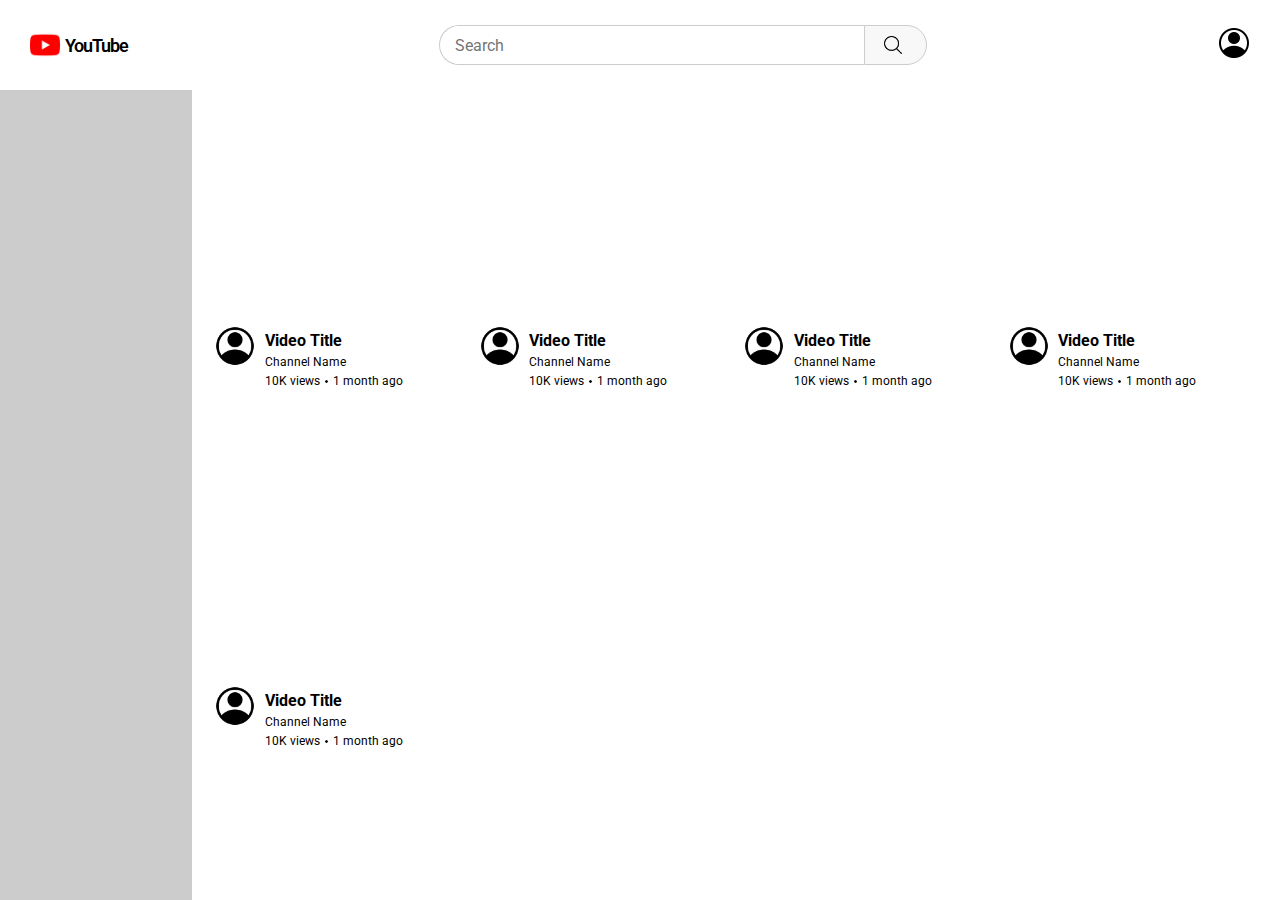
==== html/index.html @ 1f2d0323 "first commit" ====
<!DOCTYPE html>
<html lang="en">
<head>
    <meta charset="UTF-8">
    <meta http-equiv="X-UA-Compatible" content="IE=edge">
    <meta name="viewport" content="width=device-width, initial-scale=1.0">
    <title>YouTube</title>

    <link rel="shortcut icon" href="../images/youtube-icon.png" type="image/x-icon">

    <link rel="stylesheet" href="../css/style.css" />
    <script src="../js/main.js"></script>
</head>
<body>
    <section class="home">
        <div class="navbar">
            <a href="index.html" class="icon">
                <img src="../images/youtube-icon.png" alt="youtube_profile_image" height="30px" width="30px" />
                <p class="iconText">YouTube</p>
            </a>

            <div class="searchBar">
                <div class="input">
                    <input id="search" placeholder="Search" type="text" />
                </div>
                <div id="searchBtn">
                    <img src="../images/search-icon.png" alt="search-icon-image" height="18px" width="18px" />
                </div>
            </div>

            <div class="profileIcon">
                <img src="../images/profile-icon.png" alt="profile-icon-image" height="32px" width="32px" />
            </div>
        </div>

        <div class="homeContent">
            <div class="homeLeft">

            </div>
    
            <div class="homeRight">
                <div class="videoContainer">
                    <div class="videoWrapper">
                        <video id="video1" class="video" src="https://player.vimeo.com/external/347925811.sd.mp4?s=e48915e5abacccf4471e3daf61611fd8af52ca87&profile_id=164&oauth2_token_id=57447761"></video>
                    </div>
                    <div class="videoDetails">
                        <div class="channelImage">
                            <img src="../images/profile-icon.png" alt="soccer_channel_profile_pic" height="40px" width="40px" />
                        </div>
                        <div class="videoAttributes">
                            <h3 class="videoTitle">Video Title</h3>
                            <p class="channelName">Channel Name</p>
                            <div class="viewsRow">
                                <p>10K views</p>
                                <div></div>
                                <p>1 month ago</p>
                            </div>
                        </div>
                    </div>
                </div>
                <div class="videoContainer">
                    <div class="videoWrapper">
                        <video id="video2" class="video" src="https://player.vimeo.com/external/392681120.sd.mp4?s=7c032f96adf30f26162fbec0cf91f14753aa5b9d&profile_id=164&oauth2_token_id=57447761"></video>
                    </div>
                    <div class="videoDetails">
                        <div class="channelImage">
                            <img src="../images/profile-icon.png" alt="soccer_channel_profile_pic" height="40px" width="40px" />
                        </div>
                        <div class="videoAttributes">
                            <h3 class="videoTitle">Video Title</h3>
                            <p class="channelName">Channel Name</p>
                            <div class="viewsRow">
                                <p>10K views</p>
                                <div></div>
                                <p>1 month ago</p>
                            </div>
                        </div>
                    </div>
                </div>
                <div class="videoContainer">
                    <div class="videoWrapper">
                        <video id="video3" class="video" src="https://player.vimeo.com/external/372182116.sd.mp4?s=2225f7b0666c1baeb2dd4e0580c43c1a0bab6920&profile_id=164&oauth2_token_id=57447761"></video>
                    </div>
                    <div class="videoDetails">
                        <div class="channelImage">
                            <img src="../images/profile-icon.png" alt="soccer_channel_profile_pic" height="40px" width="40px" />
                        </div>
                        <div class="videoAttributes">
                            <h3 class="videoTitle">Video Title</h3>
                            <p class="channelName">Channel Name</p>
                            <div class="viewsRow">
                                <p>10K views</p>
                                <div></div>
                                <p>1 month ago</p>
                            </div>
                        </div>
                    </div>
                </div>
                <div class="videoContainer">
                    <div class="videoWrapper">
                        <video id="video4" class="video" src="https://player.vimeo.com/external/398510938.sd.mp4?s=d52c2d502a2e3a8246b540a1b1ca97916661dcb7&profile_id=164&oauth2_token_id=57447761"></video>
                    </div>
                    <div class="videoDetails">
                        <div class="channelImage">
                            <img src="../images/profile-icon.png" alt="soccer_channel_profile_pic" height="40px" width="40px" />
                        </div>
                        <div class="videoAttributes">
                            <h3 class="videoTitle">Video Title</h3>
                            <p class="channelName">Channel Name</p>
                            <div class="viewsRow">
                                <p>10K views</p>
                                <div></div>
                                <p>1 month ago</p>
                            </div>
                        </div>
                    </div>
                </div>
                <div class="videoContainer">
                    <div class="videoWrapper">
                        <video id="video5" class="video" src="https://player.vimeo.com/external/260569255.sd.mp4?s=748317eb87cd75ee7a93ff0fd8b0711759f2196a&profile_id=164&oauth2_token_id=57447761"></video>
                    </div>
                    <div class="videoDetails">
                        <div class="channelImage">
                            <img src="../images/profile-icon.png" alt="soccer_channel_profile_pic" height="40px" width="40px" />
                        </div>
                        <div class="videoAttributes">
                            <h3 class="videoTitle">Video Title</h3>
                            <p class="channelName">Channel Name</p>
                            <div class="viewsRow">
                                <p>10K views</p>
                                <div></div>
                                <p>1 month ago</p>
                            </div>
                        </div>
                    </div>
                </div>
            </div>
        </div>
    </section>
    

    <script src="../js/main.js"></script>
</body>
</html>
---- css/style.css ----
@import url('https://fonts.googleapis.com/css2?family=Roboto&display=swap');

* {
    margin: 0;
    padding: 0;
    box-sizing: border-box;
    font-family: 'Roboto', sans-serif;
}

.home {
    height: 100vh;
    width: 100%;
}

.navbar {
    padding: 0 30px;
    height: 10vh;
    width: 100%;
    display: flex;
    align-items: center;
    justify-content: space-between;
    background-color: white;
    /* position: fixed; */
}

/* Start of navbar elements */
.icon {
    display: flex;
    align-items: center;
    text-decoration: none;
    color: black;
}

.iconText {
    margin: 0 20px 0 5px;
    font-size: 18px;
    font-weight: 600;
    letter-spacing: -1px;
}

.searchBar {
    height: 40px;
    width: 40%;
    display: flex;
}

.input {
    width: 87%;
    height: 100%;
    padding: 0 15px;
    border-radius: 20px 0 0 20px;
    border: 1px solid #ccc;
    border-right: 0;
}

#search {
    width: 100%;
    height: 100%;
    font-size: 16px;
    line-height: 24px;
    outline: none;
    border: none;
}

#searchBtn {
    background-color: #f8f8f8;
    width: 13%;
    height: 100%;
    display: flex;
    justify-content: center;
    align-items: center;
    border-radius: 0 20px 20px 0;
    border: 1px solid #ccc;
    cursor: pointer;
}

#searchBtn img {
    margin-right: 5px;
}

/* End of navbar elements */

.homeContent {
    height: 90vh;
    width: 100%;
    display: flex;
}

/* Start of homeContent elements */

.homeLeft {
    height: 100%;
    width: 15%;
    background-color: #ccc;
}

.homeRight {
    height: 100%;
    width: 85%;
    padding: 10px 15px;
}

/* start homeRight */
.videoContainer {
    padding: 0 8px;
    width: 25%;
    height: 40vh;
    float: left;
}

/* start videoContainer */
.videoWrapper {
    width: 100%;
    height: 60%;
    display: flex;
    align-items: flex-end;
}

.video {
    width: 100%;
    border-radius: 15px;
    cursor: pointer;
}

.videoDetails {
    height: 40%;
    margin: 10px 0;
    display: flex;
}

.channelImage {
    width: 20%;
}

.videoTitle {
    font-size: 16px;
    margin: 5px 0;
}

.channelName {
    font-size: 12px;
    margin: 5px 0;
}


.viewsRow {
    margin: 5px 0;
    font-size: 12px;
    display: flex;
    justify-content: center;
    align-items: center;
}

.viewsRow div {
    margin: 0 5px;
    background-color: black;
    border-radius: 50%;
    width: 3px;
    height: 3px;
    font-weight: 900;
    border: 1px solid black;
}
/* end homeRight */

/* end of homeContent elements */
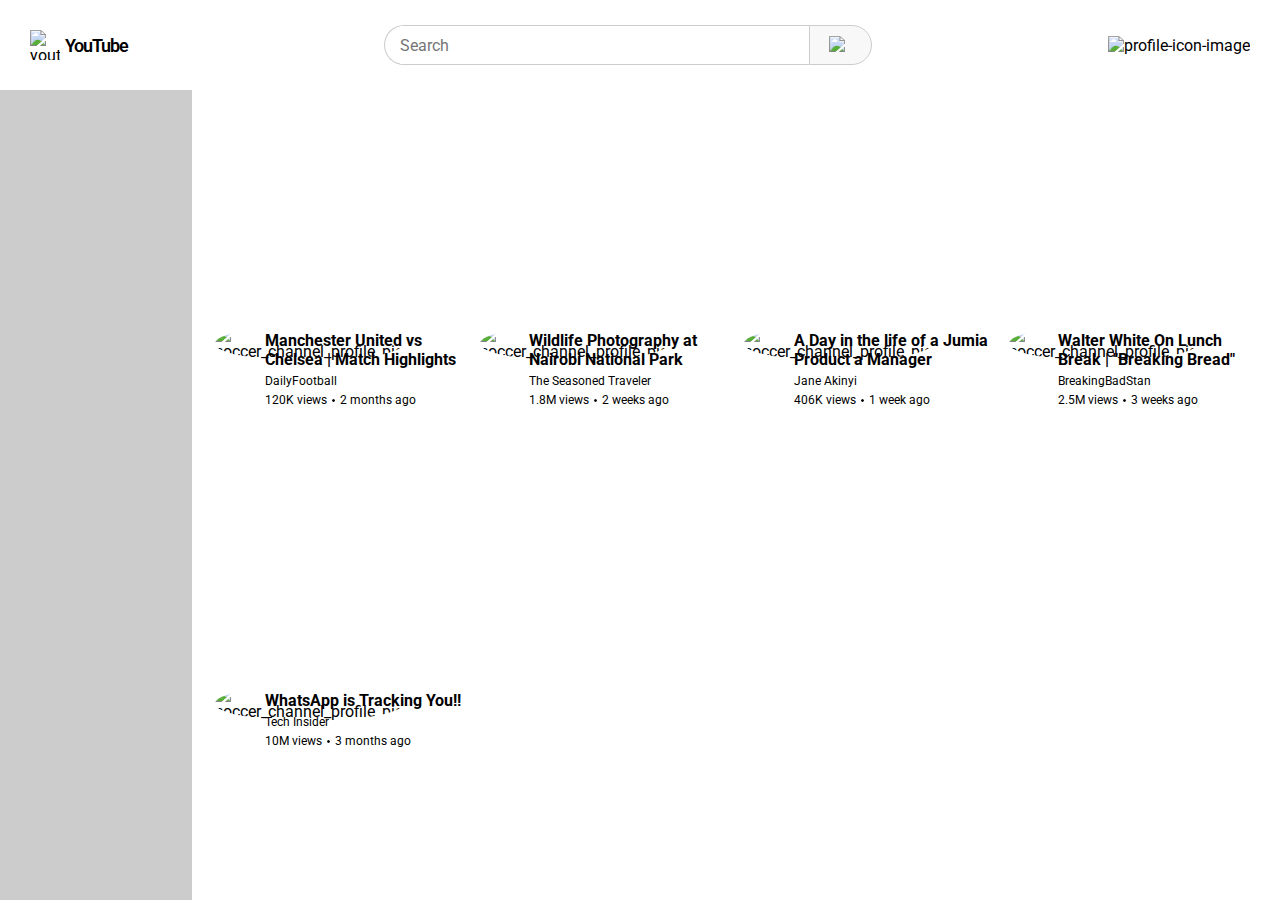
==== commit 949085c0: "bare-bones ui complete.(Except video.html)" ====
--- a/html/index.html
+++ b/html/index.html
@@ -6,16 +6,15 @@
     <meta name="viewport" content="width=device-width, initial-scale=1.0">
     <title>YouTube</title>
 
-    <link rel="shortcut icon" href="../images/youtube-icon.png" type="image/x-icon">
+    <link rel="shortcut icon" href="https://cdn-icons-png.flaticon.com/128/1384/1384060.png" type="image/x-icon">
 
     <link rel="stylesheet" href="../css/style.css" />
-    <script src="../js/main.js"></script>
 </head>
 <body>
     <section class="home">
         <div class="navbar">
             <a href="index.html" class="icon">
-                <img src="../images/youtube-icon.png" alt="youtube_profile_image" height="30px" width="30px" />
+                <img src="https://cdn-icons-png.flaticon.com/128/1384/1384060.png" alt="youtube_profile_image" height="30px" width="30px" />
                 <p class="iconText">YouTube</p>
             </a>
 
@@ -24,12 +23,12 @@
                     <input id="search" placeholder="Search" type="text" />
                 </div>
                 <div id="searchBtn">
-                    <img src="../images/search-icon.png" alt="search-icon-image" height="18px" width="18px" />
+                    <img src="https://cdn-icons-png.flaticon.com/128/54/54481.png" alt="search-icon-image" height="18px" width="18px" />
                 </div>
             </div>
 
             <div class="profileIcon">
-                <img src="../images/profile-icon.png" alt="profile-icon-image" height="32px" width="32px" />
+                <img src="https://cdn-icons-png.flaticon.com/128/3033/3033143.png" alt="profile-icon-image" height="32px" width="32px" />
             </div>
         </div>
 
@@ -41,95 +40,95 @@
             <div class="homeRight">
                 <div class="videoContainer">
                     <div class="videoWrapper">
-                        <video id="video1" class="video" src="https://player.vimeo.com/external/347925811.sd.mp4?s=e48915e5abacccf4471e3daf61611fd8af52ca87&profile_id=164&oauth2_token_id=57447761"></video>
+                        <video id="video1" class="video" ></video>
                     </div>
                     <div class="videoDetails">
                         <div class="channelImage">
-                            <img src="../images/profile-icon.png" alt="soccer_channel_profile_pic" height="40px" width="40px" />
+                            <img class="channelIcon" id="video1ChannelIcon" alt="soccer_channel_profile_pic" />
                         </div>
                         <div class="videoAttributes">
-                            <h3 class="videoTitle">Video Title</h3>
-                            <p class="channelName">Channel Name</p>
+                            <h3 id="video1Title" class="videoTitle"></h3>
+                            <p id="video1ChannelName" class="channelName"></p>
                             <div class="viewsRow">
-                                <p>10K views</p>
+                                <p id="video1Views"></p>
                                 <div></div>
-                                <p>1 month ago</p>
+                                <p id="video1TimeOnline"></p>
                             </div>
                         </div>
                     </div>
                 </div>
                 <div class="videoContainer">
                     <div class="videoWrapper">
-                        <video id="video2" class="video" src="https://player.vimeo.com/external/392681120.sd.mp4?s=7c032f96adf30f26162fbec0cf91f14753aa5b9d&profile_id=164&oauth2_token_id=57447761"></video>
+                        <video id="video2" class="video"></video>
                     </div>
                     <div class="videoDetails">
                         <div class="channelImage">
-                            <img src="../images/profile-icon.png" alt="soccer_channel_profile_pic" height="40px" width="40px" />
+                            <img class="channelIcon" id="video2ChannelIcon" alt="soccer_channel_profile_pic" />
                         </div>
                         <div class="videoAttributes">
-                            <h3 class="videoTitle">Video Title</h3>
-                            <p class="channelName">Channel Name</p>
+                            <h3 id="video2Title" class="videoTitle"></h3>
+                            <p id="video2ChannelName" class="channelName"></p>
                             <div class="viewsRow">
-                                <p>10K views</p>
+                                <p id="video2Views"></p>
                                 <div></div>
-                                <p>1 month ago</p>
+                                <p id="video2TimeOnline"></p>
                             </div>
                         </div>
                     </div>
                 </div>
                 <div class="videoContainer">
                     <div class="videoWrapper">
-                        <video id="video3" class="video" src="https://player.vimeo.com/external/372182116.sd.mp4?s=2225f7b0666c1baeb2dd4e0580c43c1a0bab6920&profile_id=164&oauth2_token_id=57447761"></video>
+                        <video id="video3" class="video"></video>
                     </div>
                     <div class="videoDetails">
                         <div class="channelImage">
-                            <img src="../images/profile-icon.png" alt="soccer_channel_profile_pic" height="40px" width="40px" />
+                            <img class="channelIcon" id="video3ChannelIcon" alt="soccer_channel_profile_pic" />
                         </div>
                         <div class="videoAttributes">
-                            <h3 class="videoTitle">Video Title</h3>
-                            <p class="channelName">Channel Name</p>
+                            <h3 id="video3Title" class="videoTitle"></h3>
+                            <p id="video3ChannelName" class="channelName"></p>
                             <div class="viewsRow">
-                                <p>10K views</p>
+                                <p id="video3Views"></p>
                                 <div></div>
-                                <p>1 month ago</p>
+                                <p id="video3TimeOnline"></p>
                             </div>
                         </div>
                     </div>
                 </div>
                 <div class="videoContainer">
                     <div class="videoWrapper">
-                        <video id="video4" class="video" src="https://player.vimeo.com/external/398510938.sd.mp4?s=d52c2d502a2e3a8246b540a1b1ca97916661dcb7&profile_id=164&oauth2_token_id=57447761"></video>
+                        <video id="video4" class="video"></video>
                     </div>
                     <div class="videoDetails">
                         <div class="channelImage">
-                            <img src="../images/profile-icon.png" alt="soccer_channel_profile_pic" height="40px" width="40px" />
+                            <img class="channelIcon" id="video4ChannelIcon" alt="soccer_channel_profile_pic" />
                         </div>
                         <div class="videoAttributes">
-                            <h3 class="videoTitle">Video Title</h3>
-                            <p class="channelName">Channel Name</p>
+                            <h3 id="video4Title" class="videoTitle"></h3>
+                            <p id="video4ChannelName" class="channelName"></p>
                             <div class="viewsRow">
-                                <p>10K views</p>
+                                <p id="video4Views"></p>
                                 <div></div>
-                                <p>1 month ago</p>
+                                <p id="video4TimeOnline"></p>
                             </div>
                         </div>
                     </div>
                 </div>
                 <div class="videoContainer">
                     <div class="videoWrapper">
-                        <video id="video5" class="video" src="https://player.vimeo.com/external/260569255.sd.mp4?s=748317eb87cd75ee7a93ff0fd8b0711759f2196a&profile_id=164&oauth2_token_id=57447761"></video>
+                        <video id="video5" class="video"></video>
                     </div>
                     <div class="videoDetails">
                         <div class="channelImage">
-                            <img src="../images/profile-icon.png" alt="soccer_channel_profile_pic" height="40px" width="40px" />
+                            <img class="channelIcon" id="video5ChannelIcon" alt="soccer_channel_profile_pic" />
                         </div>
                         <div class="videoAttributes">
-                            <h3 class="videoTitle">Video Title</h3>
-                            <p class="channelName">Channel Name</p>
+                            <h3 id="video5Title" class="videoTitle"></h3>
+                            <p id="video5ChannelName"class="channelName"></p>
                             <div class="viewsRow">
-                                <p>10K views</p>
+                                <p id="video5Views"></p>
                                 <div></div>
-                                <p>1 month ago</p>
+                                <p id="video5TimeOnline"></p>
                             </div>
                         </div>
                     </div>
--- a/css/style.css
+++ b/css/style.css
@@ -132,6 +132,17 @@
     width: 20%;
 }
 
+.channelIcon{
+    height: 36px;
+    width: 36px;
+    border-radius: 50%;
+    /* border: 1px solid #ccc; */
+}
+
+.videoAttributes {
+    width: 80%;
+}
+
 .videoTitle {
     font-size: 16px;
     margin: 5px 0;
@@ -147,7 +158,6 @@
     margin: 5px 0;
     font-size: 12px;
     display: flex;
-    justify-content: center;
     align-items: center;
 }
 
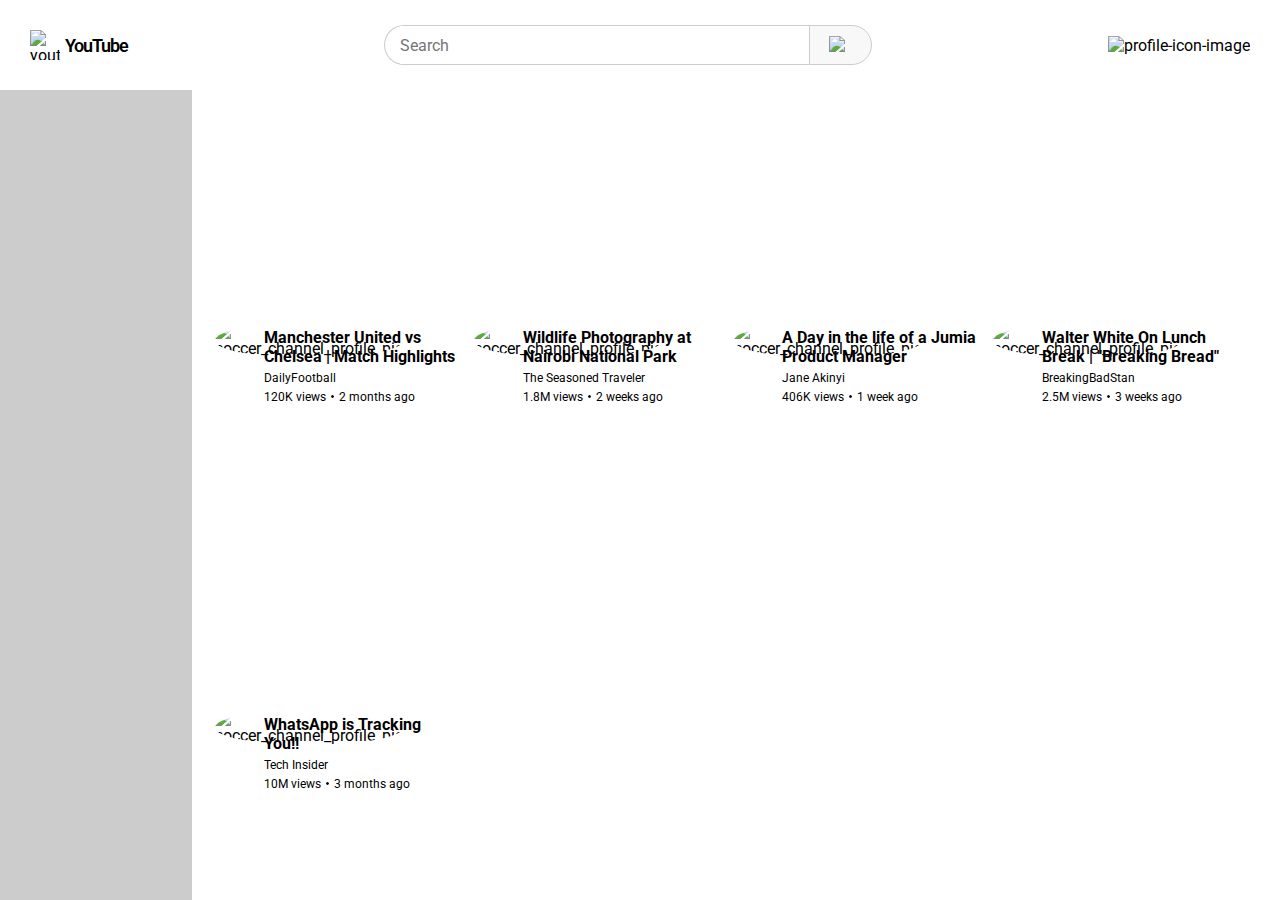
==== commit 26e0be95: "Completing video onmouseover using javascript" ====
--- a/html/index.html
+++ b/html/index.html
@@ -7,7 +7,6 @@
     <title>YouTube</title>
 
     <link rel="shortcut icon" href="https://cdn-icons-png.flaticon.com/128/1384/1384060.png" type="image/x-icon">
-
     <link rel="stylesheet" href="../css/style.css" />
 </head>
 <body>
@@ -38,9 +37,9 @@
             </div>
     
             <div class="homeRight">
-                <div class="videoContainer">
+                <div id="vc1" class="videoContainer">
                     <div class="videoWrapper">
-                        <video id="video1" class="video" ></video>
+                        <video onmouseover=videoMouseOver(1) onmouseout=videoMouseOut(1) id="video1" class="video" ></video>
                     </div>
                     <div class="videoDetails">
                         <div class="channelImage">
@@ -57,9 +56,9 @@
                         </div>
                     </div>
                 </div>
-                <div class="videoContainer">
+                <div id="vc2" class="videoContainer">
                     <div class="videoWrapper">
-                        <video id="video2" class="video"></video>
+                        <video onmouseover=videoMouseOver(2) onmouseout=videoMouseOut(2) id="video2" class="video"></video>
                     </div>
                     <div class="videoDetails">
                         <div class="channelImage">
@@ -76,9 +75,9 @@
                         </div>
                     </div>
                 </div>
-                <div class="videoContainer">
+                <div id="vc3" class="videoContainer">
                     <div class="videoWrapper">
-                        <video id="video3" class="video"></video>
+                        <video onmouseover=videoMouseOver(3) onmouseout=videoMouseOut(3) id="video3" class="video"></video>
                     </div>
                     <div class="videoDetails">
                         <div class="channelImage">
@@ -95,9 +94,9 @@
                         </div>
                     </div>
                 </div>
-                <div class="videoContainer">
+                <div id="vc4" class="videoContainer">
                     <div class="videoWrapper">
-                        <video id="video4" class="video"></video>
+                        <video onmouseover=videoMouseOver(4) onmouseout=videoMouseOut(4) id="video4" class="video"></video>
                     </div>
                     <div class="videoDetails">
                         <div class="channelImage">
@@ -114,9 +113,9 @@
                         </div>
                     </div>
                 </div>
-                <div class="videoContainer">
+                <div id="vc5" class="videoContainer">
                     <div class="videoWrapper">
-                        <video id="video5" class="video"></video>
+                        <video onmouseover=videoMouseOver(5) onmouseout=videoMouseOut(5) id="video5" class="video"></video>
                     </div>
                     <div class="videoDetails">
                         <div class="channelImage">
@@ -137,7 +136,6 @@
         </div>
     </section>
     
-
     <script src="../js/main.js"></script>
 </body>
 </html>--- a/css/style.css
+++ b/css/style.css
@@ -102,22 +102,25 @@
 
 /* start homeRight */
 .videoContainer {
-    padding: 0 8px;
-    width: 25%;
-    height: 40vh;
+    margin: 0 8px;
+    width: 23%;
+    height: 43vh;
     float: left;
+    background-color: white;
 }
 
 /* start videoContainer */
 .videoWrapper {
     width: 100%;
-    height: 60%;
+    height: 55%;
     display: flex;
     align-items: flex-end;
 }
 
 .video {
     width: 100%;
+    height: 100%;
+    object-fit: cover; /* to make sure videos fit fully in wrapper */
     border-radius: 15px;
     cursor: pointer;
 }
@@ -136,7 +139,6 @@
     height: 36px;
     width: 36px;
     border-radius: 50%;
-    /* border: 1px solid #ccc; */
 }
 
 .videoAttributes {
